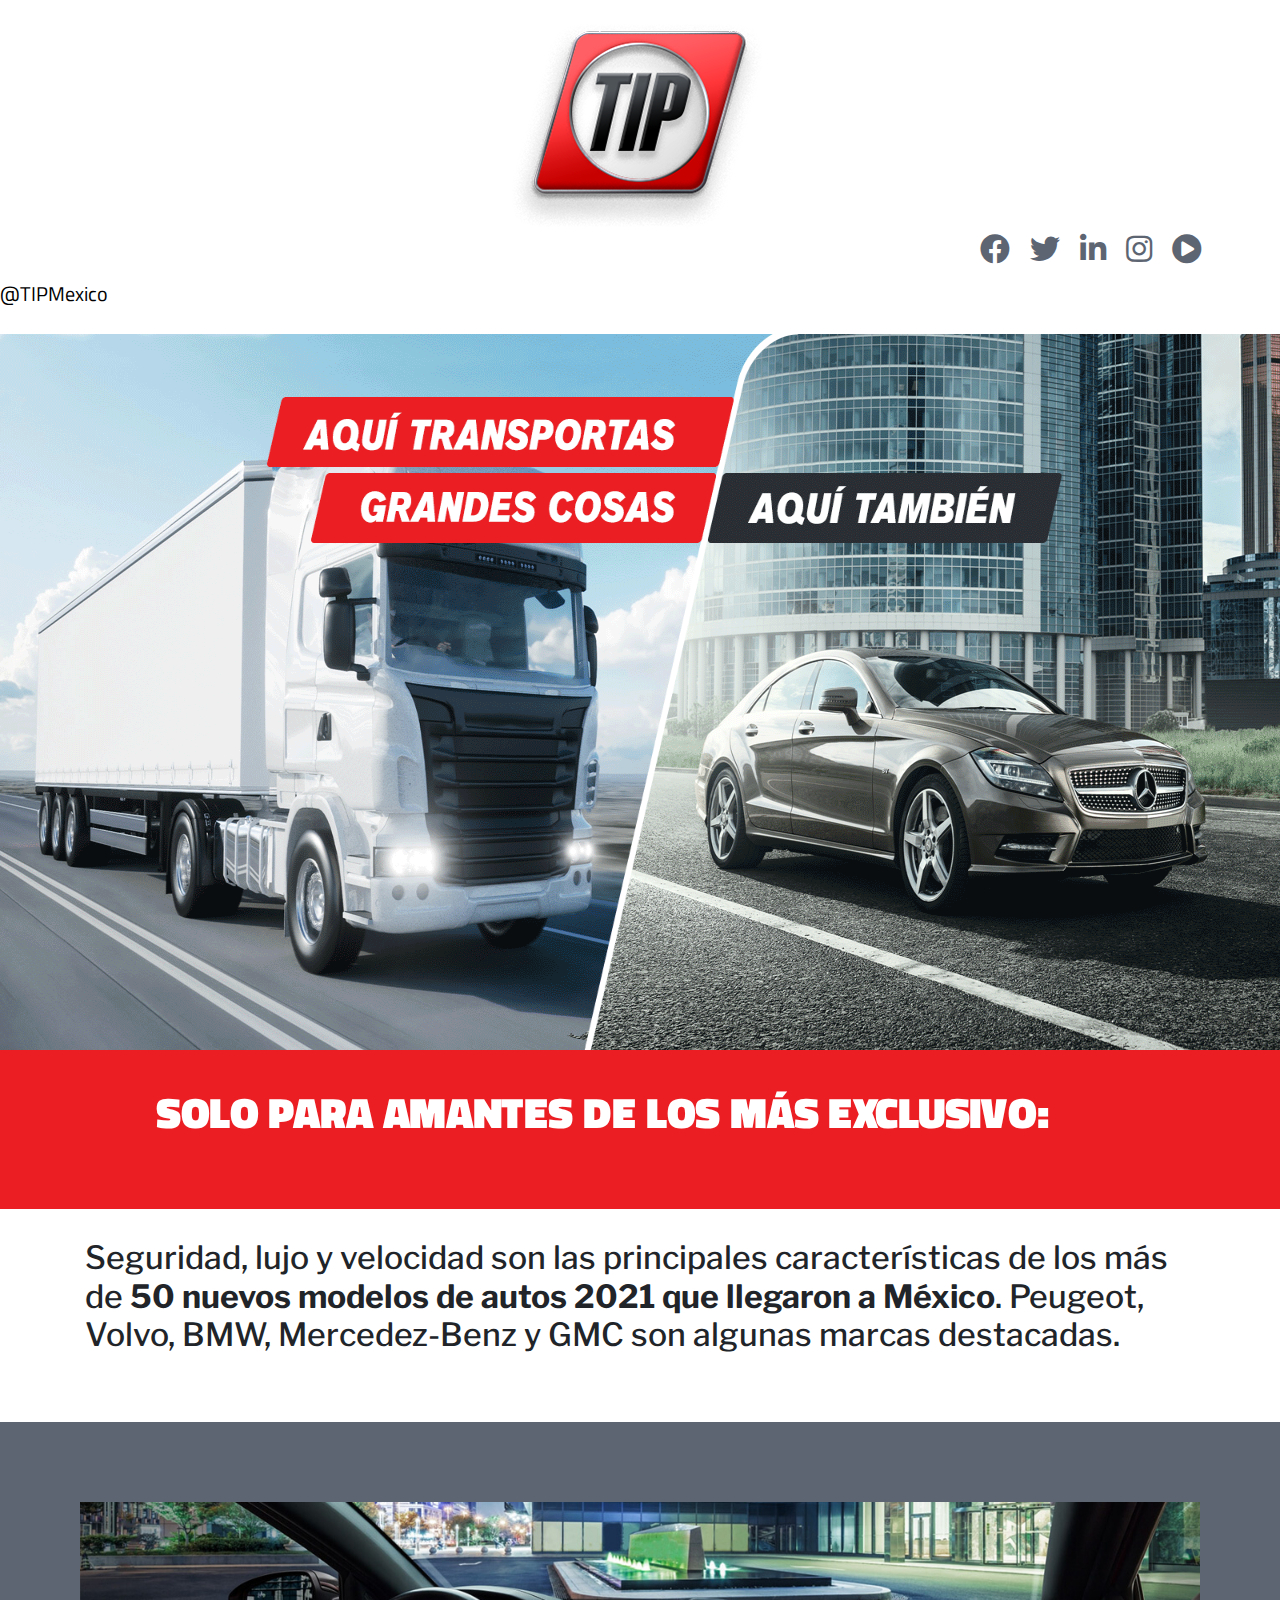
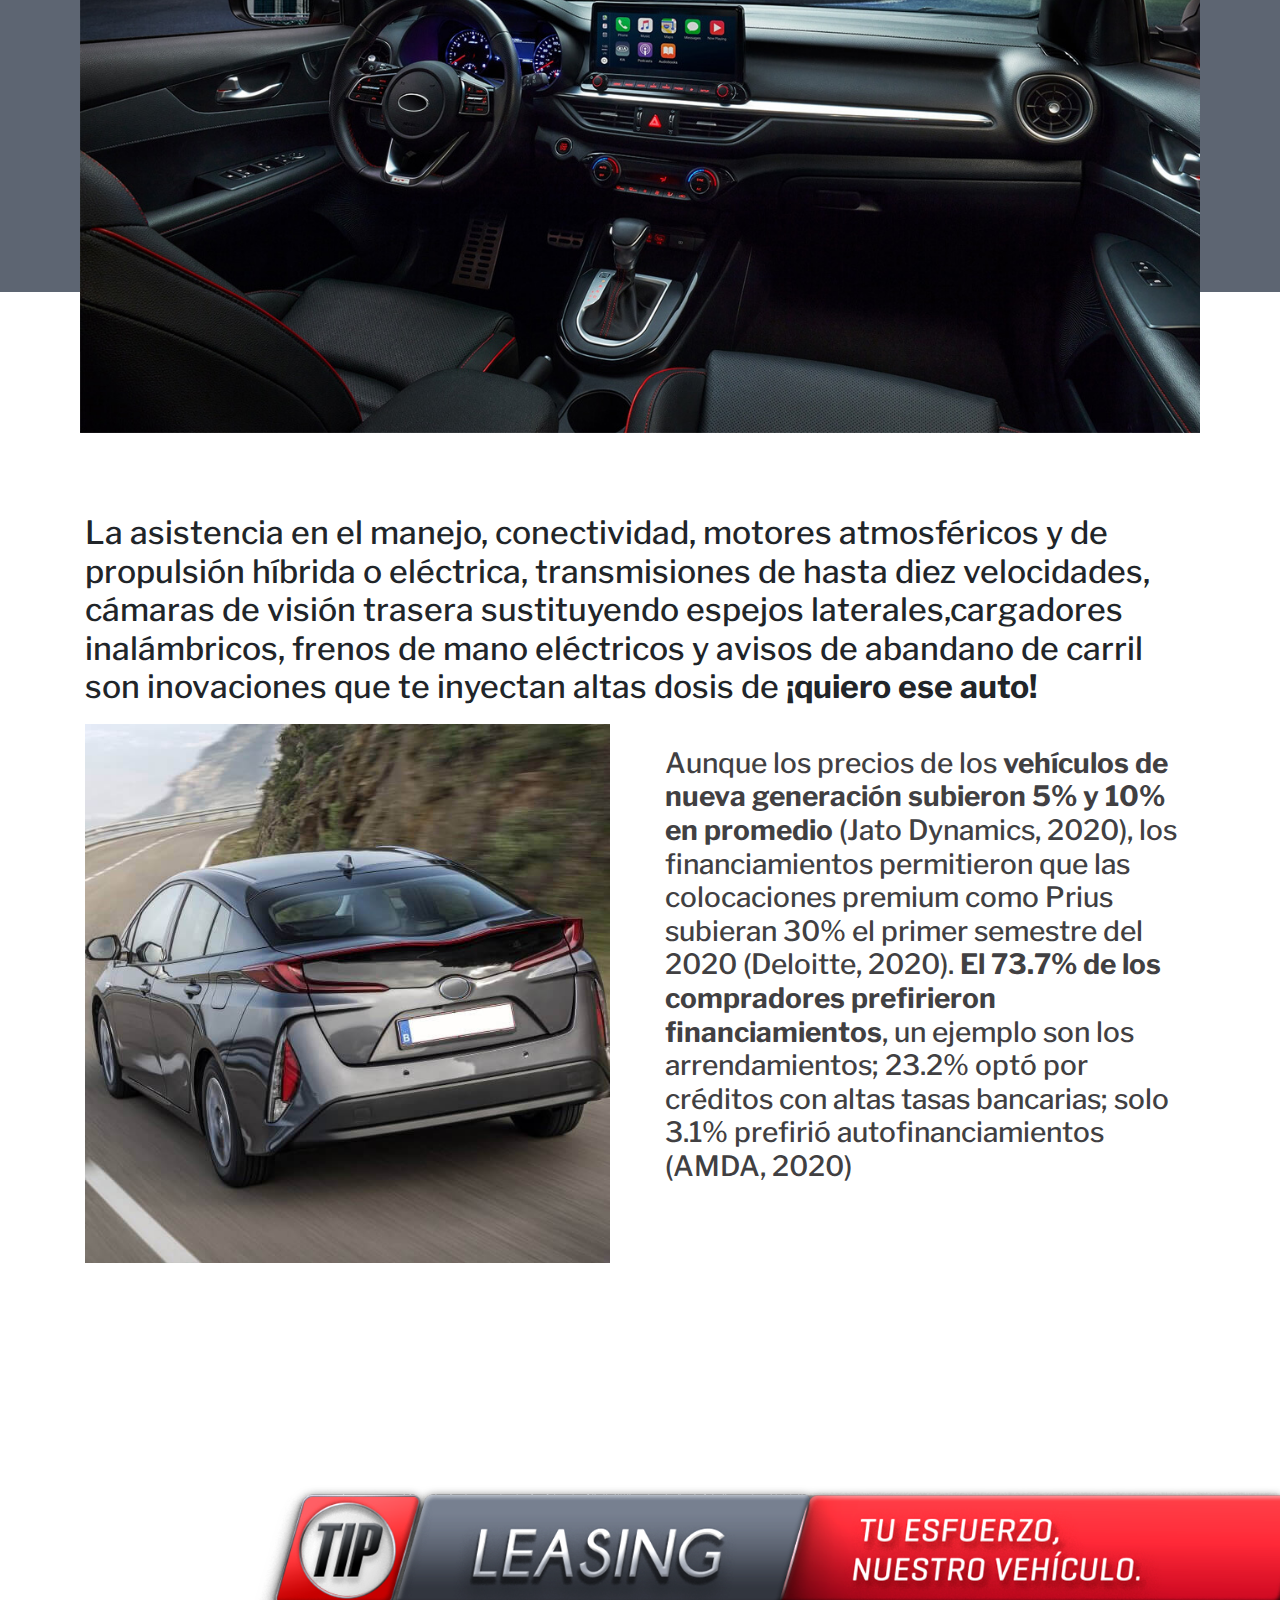
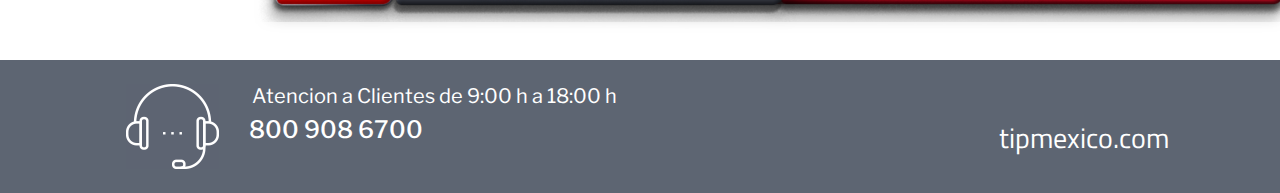
==== mail_o2/index.html @ 93c50388 "first commit" ====
<!DOCTYPE html>
<html lang="es">

<head>
    <meta charset="UTF-8">
    <meta name="keywords" content="TIPMexico" />
    <meta http-equiv="X-UA-Compatible" content="IE=edge">
    <meta name="viewport" content="width=device-width, user-scalable=no, initial-scale=1.0, maximum-scale=1.0, minimum-scale=1.0">
    <link type="image/x-icon" href="images/LOGO.png" rel="icon" />
    <link type="image/x-icon" href="images/LOGO.png" rel="shortcut icon" />
    <link href="https://fonts.googleapis.com/css2?family=Titillium+Web:wght@600&display=swap" rel="stylesheet">
    <link href="https://fonts.googleapis.com/css2?family=Libre+Franklin:wght@100;200&display=swap" rel="stylesheet">
    <link rel="stylesheet" href="https://use.fontawesome.com/releases/v5.8.2/css/all.css">
    <link rel="stylesheet" href="css/esty.css">
    <link href="css/bootstrap.min.css" rel="stylesheet">
    <title>Tip Mexico</title>
</head>

<body>
    <div class="container-fluid">
        <div class="row">
            <img class="tip" src="images/LOGO.png" alt="Tip-Mexico">
            <a class="redese" target="_blank" href="https://www.facebook.com/TIPMexico"><i class="te fab fa-facebook"></i></a>
            <a class="redese" target="_blank" href="https://twitter.com/TIPMexico"><i class="fab fa-twitter"></i></a>
            <a class="redese" target="_blank" href="https://www.linkedin.com/company/tip-de-m%C3%A9xico-s-a-p-i-de-c-v-/"><i class="fab fa-linkedin-in"></i></a>
            <a class="redese" target="_blank" href="https://www.instagram.com/tipmexicoleasing/"><i class="fab fa-instagram"></i></a>
            <a class="redese" target="_blank" href="https://www.youtube.com/channel/UCj36KoGj-SHpN6I9W40dljA"><i class="fas fa-play-circle"></i></a>
            <h5 class="rede">@TIPMexico</h5>
        </div>
    </div>
    <header>
        <img class=" imagen " src="images/BrowserPreview_tmp.gif " alt="Aqui Trasnportamos Grandes Cosas">
    </header>
    <div class="color ">
        <h1 class="texto "><strong>Solo para amantes de los más exclusivo:</strong></h1>
    </div>
    <div class="container ">
        <h2 class="texto1 ">Seguridad, lujo y velocidad son las principales características de los más de <strong>50 nuevos modelos de autos 2021 que llegaron a México</strong>. Peugeot, Volvo, BMW, Mercedez-Benz y GMC son algunas marcas destacadas.</h2>
    </div>
    <div class="cuadro ">
        <img class="imagentipicon" src="images/tablero_mail.jpg" alt="Desde una idea hasta una flotilla">
    </div>
    <div class=" container ">
        <h2 class="texto11 ">La asistencia en el manejo, conectividad, motores atmosféricos y de propulsión híbrida o eléctrica, transmisiones de hasta diez velocidades, cámaras de visión trasera sustituyendo espejos laterales,cargadores inalámbricos, frenos de mano eléctricos
            y avisos de abandano de carril son inovaciones que te inyectan altas dosis de <strong>¡quiero ese auto!</strong></h2>
        <div class="row ">
            <div class="col-sm-4 ">
                <div class="auto ">
                    <img src="images/auto_mail.jpg" class="img-fl " alt="Leasing de verdad Tip-Mexico " style="padding: 10px 0% 20px; ">
                </div>
            </div>
            <div class="col-md-7 ">
                <h2 class="texto67 "></h2>
                <div class="espacio-letras "></div>
                <h3 class="texto34">Aunque los precios de los <strong>vehículos de nueva generación subieron 5% y 10% en promedio</strong> (Jato Dynamics, 2020), los financiamientos permitieron que las colocaciones premium como Prius subieran 30% el primer semestre del 2020
                    (Deloitte, 2020). <strong>El 73.7% de los compradores prefirieron financiamientos</strong>, un ejemplo son los arrendamientos; 23.2% optó por créditos con altas tasas bancarias; solo 3.1% prefirió autofinanciamientos (AMDA, 2020)</h3>
                <div class="espac"></div>
            </div>
            <div class="text-center">
                <div class="espa"></div>
                <img src="images/BrowserPreview_tmp-1.gif " class="img-fluid" alt="Conoce mas Sobre TipMexico ">
            </div>
        </div>
    </div>
    <div class="conatiner-fluid">
        <div class="espacio900">
        </div>
        <img class="ccierre " src="images/slogan_bottom.png " alt="Tu Esfuerzo, Nuestro Vehiculo">
    </div>
    <footer class=" text-center text-lg-start " style="background-color: #5d6572; ">
        <div class=" container p-4 " style="background-color:#5d6572; ">
            <div class="row ">
                <div class="col-lg-2 col-md-12 mb-4 mb-md-0">
                    <img src="images/iconos_telefono_03.png" alt="">
                </div>
                <div class="col-lg-5 col-md-12 mb-4 mb-md-0 ">
                    <h5 class="texto-footer ">Atencion a Clientes de 9:00 h a 18:00 h</h5>
                    <h4 class="numero-footer ">800 908 6700</h4>
                </div>
                <div class="col-auto mb-4 mb-md-0 ">
                    <a href="https://www.tipmexico.com/ " target="_blank " class="web-footer ">
                        <h3> tipmexico.com</h3>
                    </a>
                </div>
            </div>
        </div>
    </footer>
</body>

</html>
<script type="text/javascript " src="js/jquery-3.4.1.min.js "></script>
<script type="text/javascript " src="js/popper.min.js "></script>
<script type="text/javascript " src="js/bootstrap.min.js "></script>
<script type="text/javascript " src="js/mdb.min.js "></script>
---- mail_o2/css/esty.css ----
* {
    margin: 0;
    padding: 0
}

.row .redese .te {
    margin-left: 980px!important
}

.row .redese .re {
    margin-left: 980px!important
}

.rede {
    left: 1000px;
    margin-top: 10.281px;
    font-family: titillium web;
    color: #000
}

.redese {
    color: #5d6572;
    font-size: 30px;
    letter-spacing: 20px;
    text-decoration: none
}

.redese:hover {
    color: #adadad;
    font-size: 30px;
    text-decoration: none
}

.espacio90 {
    height: 90%
}

.texto11 {
    font-family: libre franklin;
    margin-top: 20%;
}

.esapcio32 {
    width: 600px
}

.tip {
    margin-left: 40%
}

.text-center {
    margin-top: 3%;
    background-color: #fff;
    width: 100%
}

.imagen {
    margin-top: 20px;
    width: 100%;
    height: 716px;
    z-index: 27
}

.img-fl {
    width: 150%
}

.color {
    padding: 50px;
    background-color: #eb1e23;
    height: 159px;
    font-family: titillium web, sans-serif
}

.texto {
    font-family: titillium web;
    font-size: 20.833px;
    color: rgb( 255, 255, 255);
    font-weight: 700;
    text-transform: uppercase;
    text-align: center;
    -moz-transform: matrix( 2.04302482887412, 0, 0, 2.04302482887412, 0, 0);
    -webkit-transform: matrix( 2.04302482887412, 0, 0, 2.04302482887412, 0, 0);
    -ms-transform: matrix( 2.04302482887412, 0, 0, 2.04302482887412, 0, 0);
    position: absolute;
    left: 30%;
    text-align: center;
    z-index: 25
}

.texto66 {
    font-family: titillium web;
    color: rgb( 0, 0, 0);
    font-weight: 700;
    text-transform: uppercase;
    text-align: left;
    z-index: 17
}

.texto67 {
    font-family: titillium web;
    color: rgb( 0, 0, 0);
    font-weight: 700;
    text-transform: uppercase;
    text-align: left;
    margin-left: 100px;
    z-index: 17
}

.espacio-letras {
    height: 20%
}

.texto1 {
    padding: 30px 0% 60px;
    font-family: libre franklin
}

.texto3 {
    font-family: libre franklin;
    color: rgb( 65, 64, 66);
    text-align: left;
    left: 1600.168px;
    top: 1610.541px;
    z-index: 20
}

.texto34 {
    font-family: libre franklin;
    color: rgb( 65, 64, 66);
    text-align: left;
    margin-left: 100px;
    top: 1610.541px;
    z-index: 20
}

.col-md-7 {
    left: 100.168px;
    font-size: 14.998px;
    color: rgb( 65, 64, 66);
    text-align: left;
    width: 278.664px;
    height: 121.988px;
    z-index: 20
}

.gif-p {
    margin-top: 22%
}

.cuadro {
    height: 470px;
    background-color: #5d6572
}

.imagentipicon {
    padding: 80px;
    width: 100%
}

.espacio {
    margin-top: 300px
}

.espacio1 {
    padding: 230px 0% 0%
}

span {
    font-weight: 700;
    font-family: titillium web, sans-serif
}

.espacio900 {
    height: 50px
}

.ccierre {
    width: 80%;
    margin-left: 20%;
    filter: drop-shadow(0 2px 5px rgba(0, 0, 0, 0.7))
}

.texto-footer {
    margin-left: -30%;
    font-family: libre franklin;
    color: rgb( 255, 255, 255);
    font-weight: inherit
}

.numero-footer {
    color: #fff;
    font-family: libre franklin;
    margin-left: -75%
}

.web-footer {
    font-size: 20px;
    font-family: titillium web;
    color: rgb( 255, 255, 255);
    font-weight: 700;
    text-align: end;
    left: 180.312px;
    margin-left: 80%;
    z-index: 5
}

.web-footer:hover {
    font-weight: 700;
    color: #fff;
    font-size: 20px;
    text-align: end;
    text-decoration: none;
    font-family: titillium web, sans-serif
}

.col-auto {
    margin-top: -7%;
    margin-left: 80.63%
}

.espa {
    display: none
}

@media(max-width:1700px) {
    .texto11 {
        margin-top: 34%;
    }
}

@media(max-width:1600px) {
    .texto11 {
        margin-top: 30%;
    }
}

@media(max-width:1500px) {
    .texto11 {
        margin-top: 25%;
    }
}

@media(max-width:1400px) {
    .texto11 {
        margin-top: 20%;
    }
}

@media(max-width:1300px) {
    .texto11 {
        margin-top: 20%;
    }
}

@media(max-width:1200px) {
    .texto11 {
        margin-top: 15%;
    }
}

@media(max-width:1100px) {
    .texto11 {
        margin-top: 10%;
    }
}

@media(max-width:1000px) {
    .texto11 {
        margin-top: 8%;
    }
}

@media(max-width:900px) {
    .texto11 {
        margin-top: 10%;
    }
}

@media(max-width:800px) {
    .texto11 {
        margin-top: 10%;
    }
}

@media(max-width:700px) {
    .texto11 {
        margin-top: 50%;
    }
}

@media(max-width:600px) {
    .texto11 {
        margin-top: 90px;
    }
}

@media(max-width:780px) {
    .tip {
        margin-left: 20%
    }
    .imagen {
        height: 180px
    }
    .color {
        height: 100px;
        padding: 70px
    }
    .texto {
        text-transform: none;
        font-size: 55%;
        text-align: center;
        left: 27%
    }
    .texto1 {
        padding: 20px 0% 10px
    }
    .img-fl {
        width: 100%
    }
    .col-md-7 {
        left: -50px;
        font-size: 14.998px;
        text-align: left;
        width: 500px;
        height: 850.9px
    }
    .texto67 {
        text-align: left;
        margin-left: 60px
    }
    .texto34 {
        text-align: left;
        margin-left: 60px
    }
    .espacio-letras {
        height: 2%
    }
    .cuadro {
        height: 200px;
        background-color: #fff
    }
    .imagentipicon {
        padding: 0;
        text-align: center;
        width: 100%
    }
    .espacio {
        margin-top: 45px
    }
    .texto66 {
        font-weight: 700;
        text-transform: uppercase;
        text-align: left;
        z-index: 17
    }
    .texto3 {
        text-align: left;
        left: 1600.168px;
        top: 1610.541px
    }
    .gif-p {
        margin-top: 2%;
        text-align: left;
        left: -10%
    }
    .espacio900 {
        height: 30px
    }
    .ccierre {
        width: 100%;
        margin-left: -.2%
    }
    .texto-footer {
        margin-left: 5%
    }
    .numero-footer {
        margin-left: 5%
    }
    .col-auto {
        margin-left: 22%
    }
    .row .redese .te {
        margin-left: 80px!important
    }
    .row .redese .re {
        margin-left: 10px!important
    }
    .rede {
        margin-left: 35%
    }
    br {
        display: none
    }
    .espac {
        height: 600px
    }
    .texto11 {
        margin-top: 15%;
    }
}

@media(max-width:720px) {
    .tip {
        margin-left: 20%
    }
    .imagen {
        width: 100%;
        height: 100%;
    }
    .color {
        height: 100px;
        padding: 70px
    }
    .texto {
        text-transform: none;
        font-size: 55%;
        text-align: center;
        left: 27%
    }
    .texto1 {
        padding: 20px 0% 10px
    }
    .img-fl {
        width: 100%
    }
    .col-md-7 {
        left: -50px;
        font-size: 14.998px;
        text-align: left;
        width: 500px;
        height: 850.9px
    }
    .texto67 {
        text-align: left;
        margin-left: 60px
    }
    .texto34 {
        text-align: left;
        margin-left: 60px
    }
    .espacio-letras {
        height: 2%
    }
    .cuadro {
        height: 200px;
        background-color: #fff
    }
    .imagentipicon {
        padding: 0;
        text-align: center;
        width: 100%
    }
    .espacio {
        margin-top: 45px
    }
    .texto66 {
        font-weight: 700;
        text-transform: uppercase;
        text-align: left;
        z-index: 17
    }
    .texto3 {
        text-align: left;
        left: 1600.168px;
        top: 1610.541px
    }
    .gif-p {
        margin-top: 2%;
        text-align: left;
        left: -10%
    }
    .espacio900 {
        height: 50px
    }
    .ccierre {
        width: 100%;
        margin-left: -.2%
    }
    .texto-footer {
        margin-left: 5%
    }
    .numero-footer {
        margin-left: 5%
    }
    .col-auto {
        margin-left: 22%
    }
    .row .redese .te {
        margin-left: 80px!important
    }
    .row .redese .re {
        margin-left: 10px!important
    }
    .rede {
        margin-left: 35%
    }
    br {
        display: none
    }
    .espac {
        height: 600px
    }
    .texto11 {
        margin-top: 25%;
    }
}

@media(max-width:450px) {
    .col-md-7 {
        left: -50px;
        font-size: 14.998px;
        text-align: left;
        width: 500px;
        height: 740px
    }
    .texto11 {
        margin-top: 12%;
    }
}

@media(max-width:400px) {
    .col-md-7 {
        left: -50px;
        font-size: 14.998px;
        text-align: left;
        width: 500px;
        height: 850.9px
    }
    .texto11 {
        margin-top: 8%;
    }
}
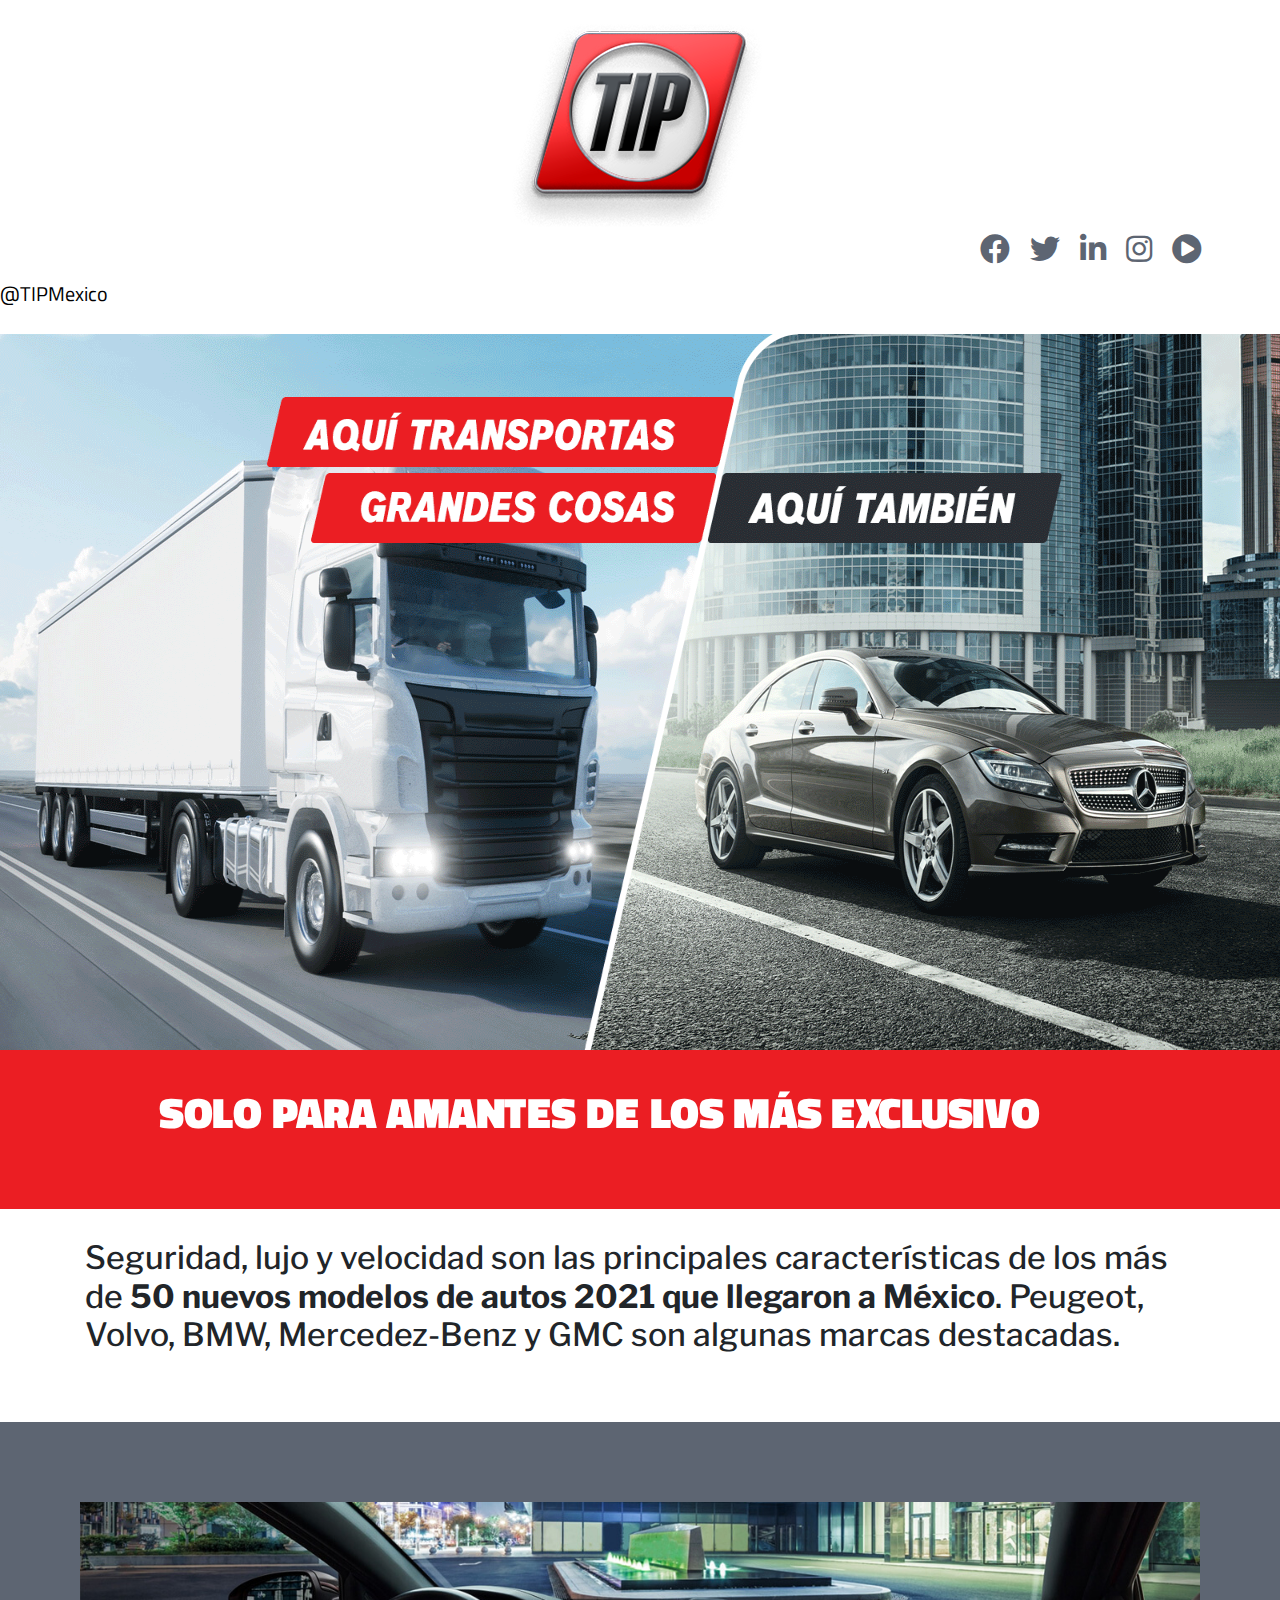
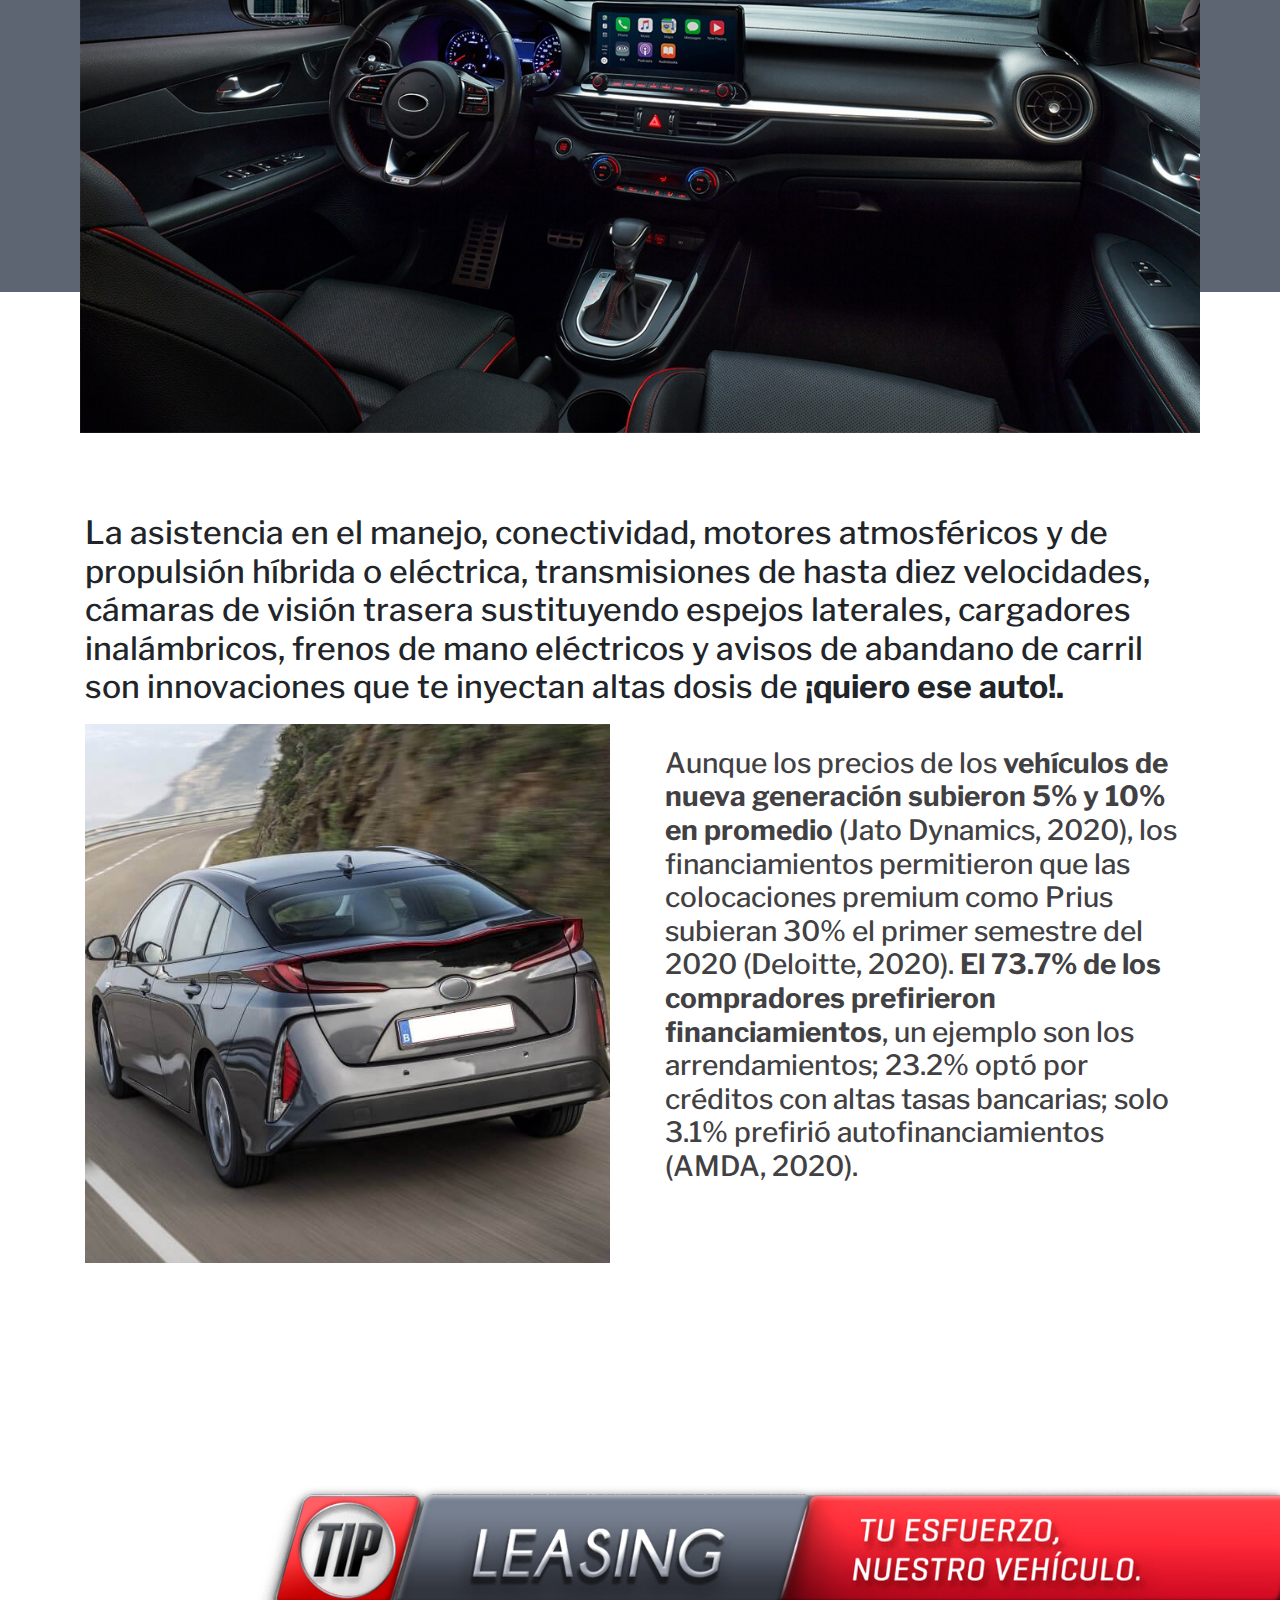
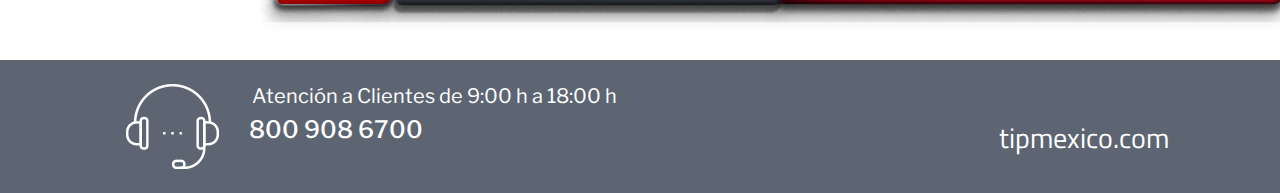
==== commit 5612c6fb: "LISTO-3" ====
--- a/mail_o2/index.html
+++ b/mail_o2/index.html
@@ -32,7 +32,7 @@
         <img class=" imagen " src="images/BrowserPreview_tmp.gif " alt="Aqui Trasnportamos Grandes Cosas">
     </header>
     <div class="color ">
-        <h1 class="texto "><strong>Solo para amantes de los más exclusivo:</strong></h1>
+        <h1 class="texto "><strong>Solo para amantes de los más exclusivo</strong></h1>
     </div>
     <div class="container ">
         <h2 class="texto1 ">Seguridad, lujo y velocidad son las principales características de los más de <strong>50 nuevos modelos de autos 2021 que llegaron a México</strong>. Peugeot, Volvo, BMW, Mercedez-Benz y GMC son algunas marcas destacadas.</h2>
@@ -41,8 +41,8 @@
         <img class="imagentipicon" src="images/tablero_mail.jpg" alt="Desde una idea hasta una flotilla">
     </div>
     <div class=" container ">
-        <h2 class="texto11 ">La asistencia en el manejo, conectividad, motores atmosféricos y de propulsión híbrida o eléctrica, transmisiones de hasta diez velocidades, cámaras de visión trasera sustituyendo espejos laterales,cargadores inalámbricos, frenos de mano eléctricos
-            y avisos de abandano de carril son inovaciones que te inyectan altas dosis de <strong>¡quiero ese auto!</strong></h2>
+        <h2 class="texto11 ">La asistencia en el manejo, conectividad, motores atmosféricos y de propulsión híbrida o eléctrica, transmisiones de hasta diez velocidades, cámaras de visión trasera sustituyendo espejos laterales, cargadores inalámbricos, frenos de mano eléctricos
+            y avisos de abandano de carril son innovaciones que te inyectan altas dosis de <strong>¡quiero ese auto!.</strong></h2>
         <div class="row ">
             <div class="col-sm-4 ">
                 <div class="auto ">
@@ -53,7 +53,7 @@
                 <h2 class="texto67 "></h2>
                 <div class="espacio-letras "></div>
                 <h3 class="texto34">Aunque los precios de los <strong>vehículos de nueva generación subieron 5% y 10% en promedio</strong> (Jato Dynamics, 2020), los financiamientos permitieron que las colocaciones premium como Prius subieran 30% el primer semestre del 2020
-                    (Deloitte, 2020). <strong>El 73.7% de los compradores prefirieron financiamientos</strong>, un ejemplo son los arrendamientos; 23.2% optó por créditos con altas tasas bancarias; solo 3.1% prefirió autofinanciamientos (AMDA, 2020)</h3>
+                    (Deloitte, 2020). <strong>El 73.7% de los compradores prefirieron financiamientos</strong>, un ejemplo son los arrendamientos; 23.2% optó por créditos con altas tasas bancarias; solo 3.1% prefirió autofinanciamientos (AMDA, 2020).</h3>
                 <div class="espac"></div>
             </div>
             <div class="text-center">
@@ -74,7 +74,7 @@
                     <img src="images/iconos_telefono_03.png" alt="">
                 </div>
                 <div class="col-lg-5 col-md-12 mb-4 mb-md-0 ">
-                    <h5 class="texto-footer ">Atencion a Clientes de 9:00 h a 18:00 h</h5>
+                    <h5 class="texto-footer ">Atención a Clientes de 9:00 h a 18:00 h</h5>
                     <h4 class="numero-footer ">800 908 6700</h4>
                 </div>
                 <div class="col-auto mb-4 mb-md-0 ">
